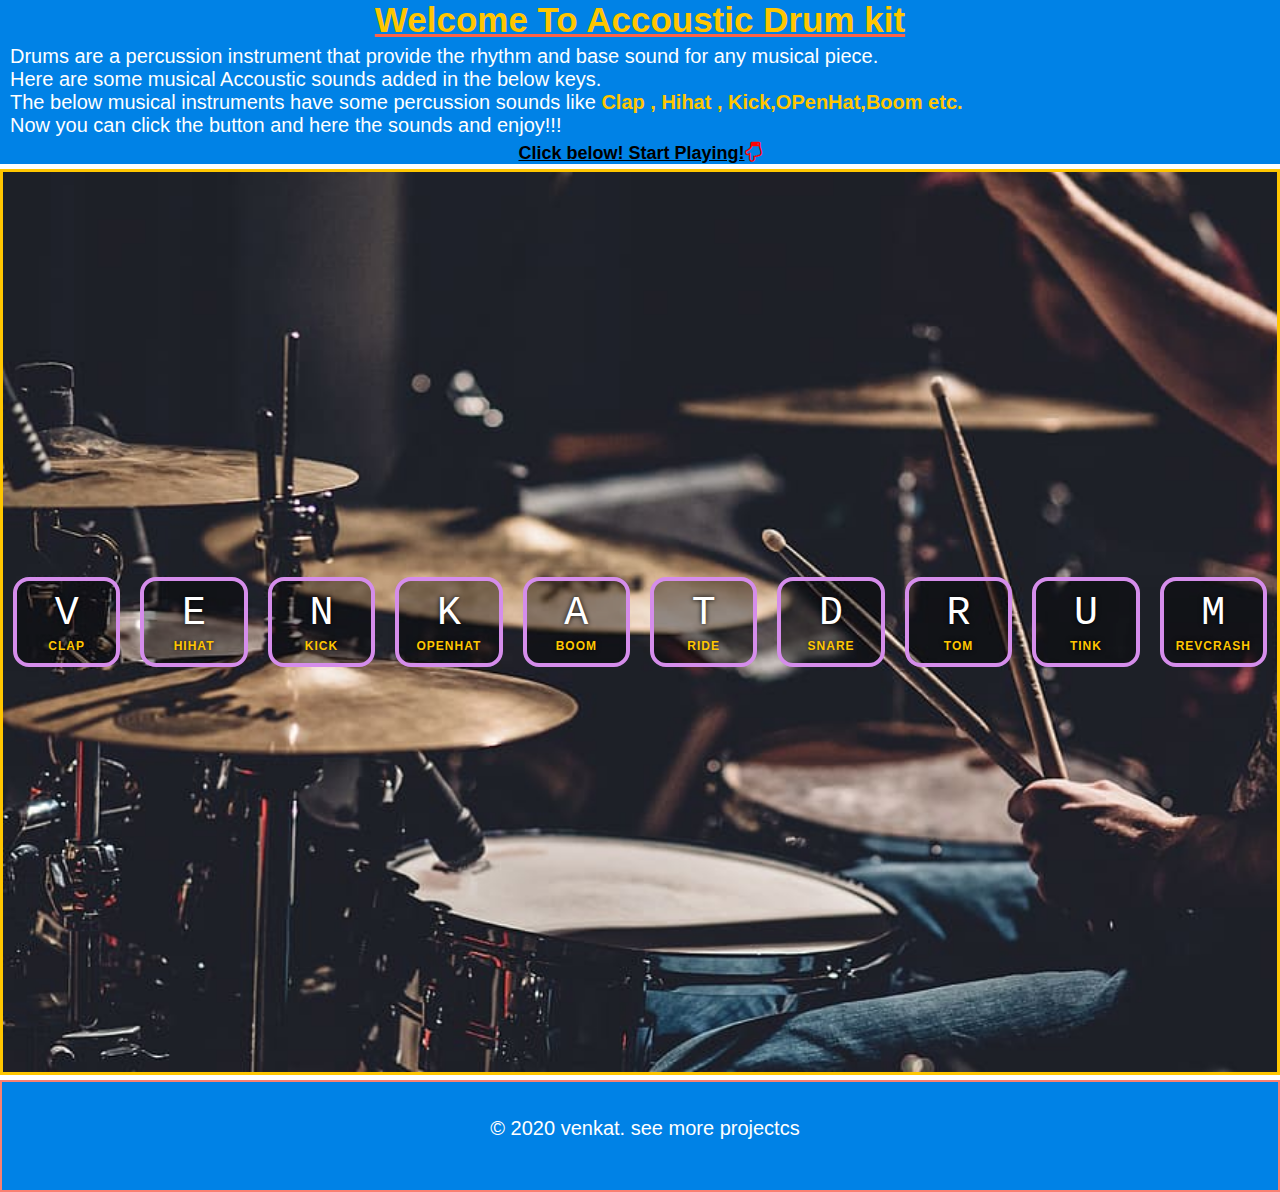
==== index.html @ 936739b3 "added link in footer" ====
<!DOCTYPE html>
<html lang="en">
<head>
    <meta charset="UTF-8">
    <meta name="viewport" content="width=device-width, initial-scale=1.0">
    <title>Drum Kit | Welcome </title>
    <link rel="stylesheet" href="style.css">
    <link rel="stylesheet" href="https://cdnjs.cloudflare.com/ajax/libs/font-awesome/4.7.0/css/font-awesome.min.css">
</head>
<body>
    <!--Creating Drum kit Body-->
    <div class="header">
        <h1>Welcome To Accoustic Drum kit</h1>
        <p> Drums are a percussion instrument that provide the rhythm and base sound for any musical piece.<br>
         Here are some musical Accoustic sounds added in the below keys.<br>
        The below musical instruments have some percussion sounds like <span>Clap , Hihat , Kick,OPenHat,Boom etc. </span><br>
         Now you can click the button and here the sounds and enjoy!!!</p> 
         <h2 class="blink">Click below! Start Playing!<i class="fa fa-hand-o-down" style="font-size:20px;color:red"></i></h2>
    </div>

    <div class="keys">
        <div data-key="86" class="key">
            <kbd>V</kbd>
            <span class="sound">clap</span>
        </div>
        <div data-key="69" class="key">
            <kbd>E</kbd>
            <span class="sound">hihat</span>
        </div>
        <div data-key="78" class="key">
            <kbd>N</kbd>
            <span class="sound">kick</span>
        </div>
        <div data-key="75" class="key">
            <kbd>K</kbd>
            <span class="sound">openhat</span>
        </div>
        <div data-key="65" class="key">
            <kbd>A</kbd>
            <span class="sound">boom</span>
        </div>
        <div data-key="84" class="key">
            <kbd>T</kbd>
            <span class="sound">ride</span>
        </div>  
        <div data-key="68" class="key">
            <kbd>D</kbd>
            <span class="sound">snare</span>
        </div>
        <div data-key="82" class="key">
            <kbd>R</kbd>
            <span class="sound">tom</span>
        </div>
        <div data-key="85" class="key">
        <kbd>U</kbd>
        <span class="sound">tink</span>
        </div>
        <div data-key="77" class="key">
            <kbd>M</kbd>
            <span class="sound">revcrash</span>
        </div>
    </div>

<audio data-key="86" src="sounds/clap.wav"></audio>
<audio data-key="69" src="sounds/hihat.wav"></audio>
<audio data-key="78" src="sounds/kick.wav"></audio>
<audio data-key="75" src="sounds/openhat.wav"></audio>
<audio data-key="65" src="sounds/boom.wav"></audio>
<audio data-key="84" src="sounds/ride.wav"></audio>
<audio data-key="68" src="sounds/snare.wav"></audio>
<audio data-key="82" src="sounds/tom.wav"></audio>
<audio data-key="85" src="sounds/tink.wav"></audio>
<audio data-key="77" src="sounds/revcrash.wav"></audio>

<footer>
    <p>&#169 2020 venkat. see more projectcs <a href = https://github.com/VenkatProjects ></a></p>
</footer>
<!--Javascript code here-->
<script>
    function removeTransition(e) {
        if (e.propertyName !== 'transform') return;
        e.target.classList.remove('playing');
      }
    
      function playSound(e) {
        const audio = document.querySelector(`audio[data-key="${e.keyCode}"]`);
        const key = document.querySelector(`div[data-key="${e.keyCode}"]`);
        if (!audio) return;
    
        key.classList.add('playing');
        audio.currentTime = 0;
        audio.play();
      }
    
      const keys = Array.from(document.querySelectorAll('.key'));
      keys.forEach(key => key.addEventListener('transitionend', removeTransition));
      window.addEventListener('keydown', playSound);
</script>
</body>
</html>
---- style.css ----
html {
    font-size: 10px;
  }
  
body,html {
    margin: 0;
    padding: 0;
    font-family: 'Montserrat',sans-serif;

}
.header
{
    background:#0082e6;
    font-size: 1.2rem;
    margin-top:-23px;
}
h1
{
    margin-bottom:1px;
    font-size:35px;
    font-weight: bolder;
    color: #ffc600;
    text-align: center;
    text-decoration: underline;
    text-decoration-color:tomato;
}

p
{
    font-size: 20px;
    color: white;
    margin-top:5px;
    padding-left:10px;
}
span
{
    font-weight: bolder;
    color: #ffc600;
}

.blink
{
    animation: blinkingText 1.2s infinite;
    text-align: center;
    text-decoration: underline;
    margin-top: -15px;
}

@keyframes blinkingText
{
    0%{     color: #ffc600;    }
    49%{    color: rgb(13, 202, 38); }
    60%{    color: transparent; }
    99%{    color:transparent;  }
    100%{   color: rgb(13, 202, 38);    }
}
.keys {
    background: url(./drums.jpg);
    background-size: cover;
    border: 3px solid #ffc600;
    display: flex;
    flex: 1;
    min-height: 100vh;
    align-items: center;
    justify-content: center;
    margin-top: -10px;
  }

.key
{
    border: 4px solid rgb(213, 141, 235);
    border-radius: 1.6rem;
    margin: 1rem;
    font-size:1.5rem;
    padding:1rem .5rem;
    transition:all 0.07s;
    width:100%;
    text-align:center;
    color:white;
    background:rgba(0,0,0,0.4);
    text-shadow:0 0 5px black;
}

.playing
{
    transform: scale(1.1);
    border-color:#21c912 ;
    box-shadow: 0 0 10px #0fe4d2;
}

kbd
{
    display: block;
    font-size: 40px;
}

.sound
{
    font-size: 1.2rem;
    text-transform: uppercase;
    letter-spacing: 1px;
    color: #ffc600;
}
footer{
    padding:30px;
    margin-top:5px;
    color:#ffffff;
    background-color:#0082e6;
    border: 2px solid salmon;
    text-align: center;
  }
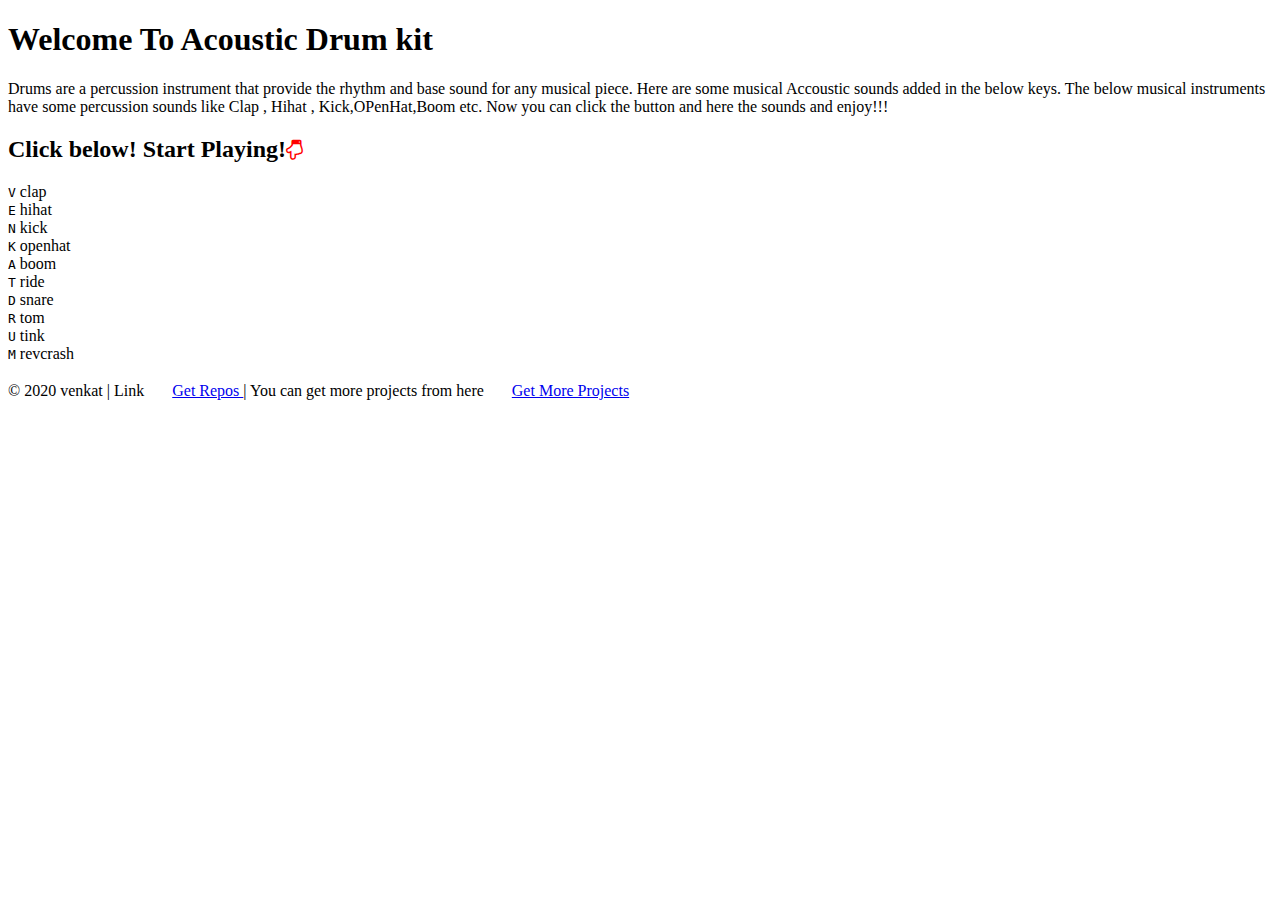
==== commit b65b5ea9: "Update index.html" ====
--- a/index.html
+++ b/index.html
@@ -9,15 +9,18 @@
 </head>
 <body>
     <!--Creating Drum kit Body-->
+    <header class="container">
     <div class="header">
-        <h1>Welcome To Accoustic Drum kit</h1>
-        <p> Drums are a percussion instrument that provide the rhythm and base sound for any musical piece.<br>
-         Here are some musical Accoustic sounds added in the below keys.<br>
-        The below musical instruments have some percussion sounds like <span>Clap , Hihat , Kick,OPenHat,Boom etc. </span><br>
-         Now you can click the button and here the sounds and enjoy!!!</p> 
+        <h1>Welcome To Acoustic Drum kit</h1>
+        <p> Drums are a percussion instrument that provide the rhythm and base sound for any musical piece.
+        Here are some musical Accoustic sounds added in the below keys.
+        The below musical instruments have some percussion sounds like <span>Clap , Hihat , Kick,OPenHat,Boom etc. </span>
+        Now you can click the button and here the sounds and enjoy!!!</p> 
          <h2 class="blink">Click below! Start Playing!<i class="fa fa-hand-o-down" style="font-size:20px;color:red"></i></h2>
     </div>
 
+<section>
+<div class = container>
     <div class="keys">
         <div data-key="86" class="key">
             <kbd>V</kbd>
@@ -60,6 +63,7 @@
             <span class="sound">revcrash</span>
         </div>
     </div>
+</div>
 
 <audio data-key="86" src="sounds/clap.wav"></audio>
 <audio data-key="69" src="sounds/hihat.wav"></audio>
@@ -71,9 +75,15 @@
 <audio data-key="82" src="sounds/tom.wav"></audio>
 <audio data-key="85" src="sounds/tink.wav"></audio>
 <audio data-key="77" src="sounds/revcrash.wav"></audio>
+</section>
+</header>
 
 <footer>
-    <p>&#169 2020 venkat. see more projectcs <a href = https://github.com/VenkatProjects ></a></p>
+        <p class="links">&copy; 2020 venkat    | Link   <i class="fa fa-hand-o-right" style="font-size:20px;color:white"></i>
+		<a href ="https://github.com/VenkatProjects/javascript-DrumKit" target="_blank">    Get Repos </a>    | 
+		You can get more projects from here     <i class="fa fa-hand-o-right" style="font-size:20px;color:white"></i> 
+		<a href = "https://github.com/VenkatProjects">  Get More Projects</a></p>
+		
 </footer>
 <!--Javascript code here-->
 <script>
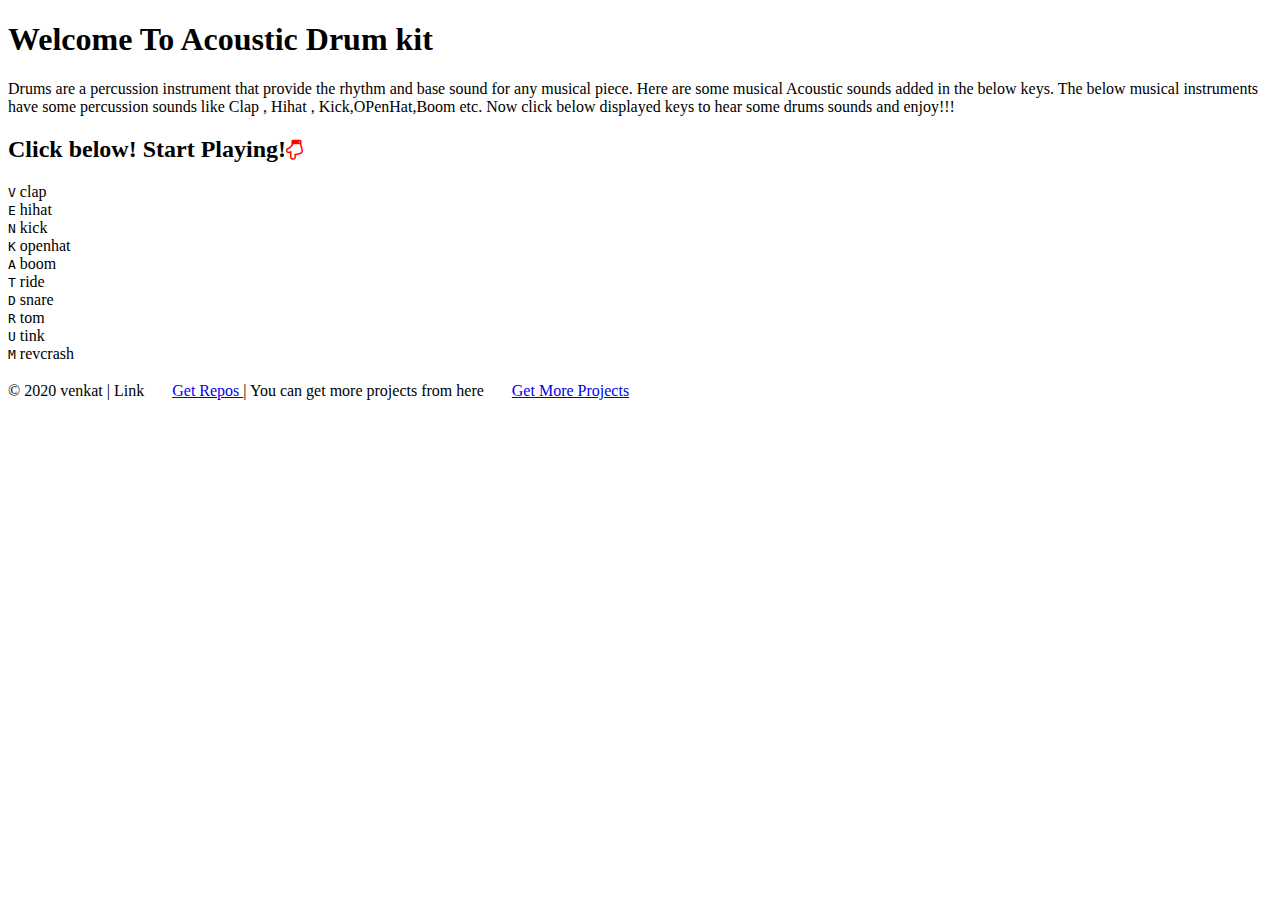
==== commit 6b8ae5d5: "Update index.html" ====
--- a/index.html
+++ b/index.html
@@ -13,9 +13,9 @@
     <div class="header">
         <h1>Welcome To Acoustic Drum kit</h1>
         <p> Drums are a percussion instrument that provide the rhythm and base sound for any musical piece.
-        Here are some musical Accoustic sounds added in the below keys.
+        Here are some musical Acoustic sounds added in the below keys.
         The below musical instruments have some percussion sounds like <span>Clap , Hihat , Kick,OPenHat,Boom etc. </span>
-        Now you can click the button and here the sounds and enjoy!!!</p> 
+        Now click below displayed keys to hear some drums sounds and enjoy!!!</p> 
          <h2 class="blink">Click below! Start Playing!<i class="fa fa-hand-o-down" style="font-size:20px;color:red"></i></h2>
     </div>
 
